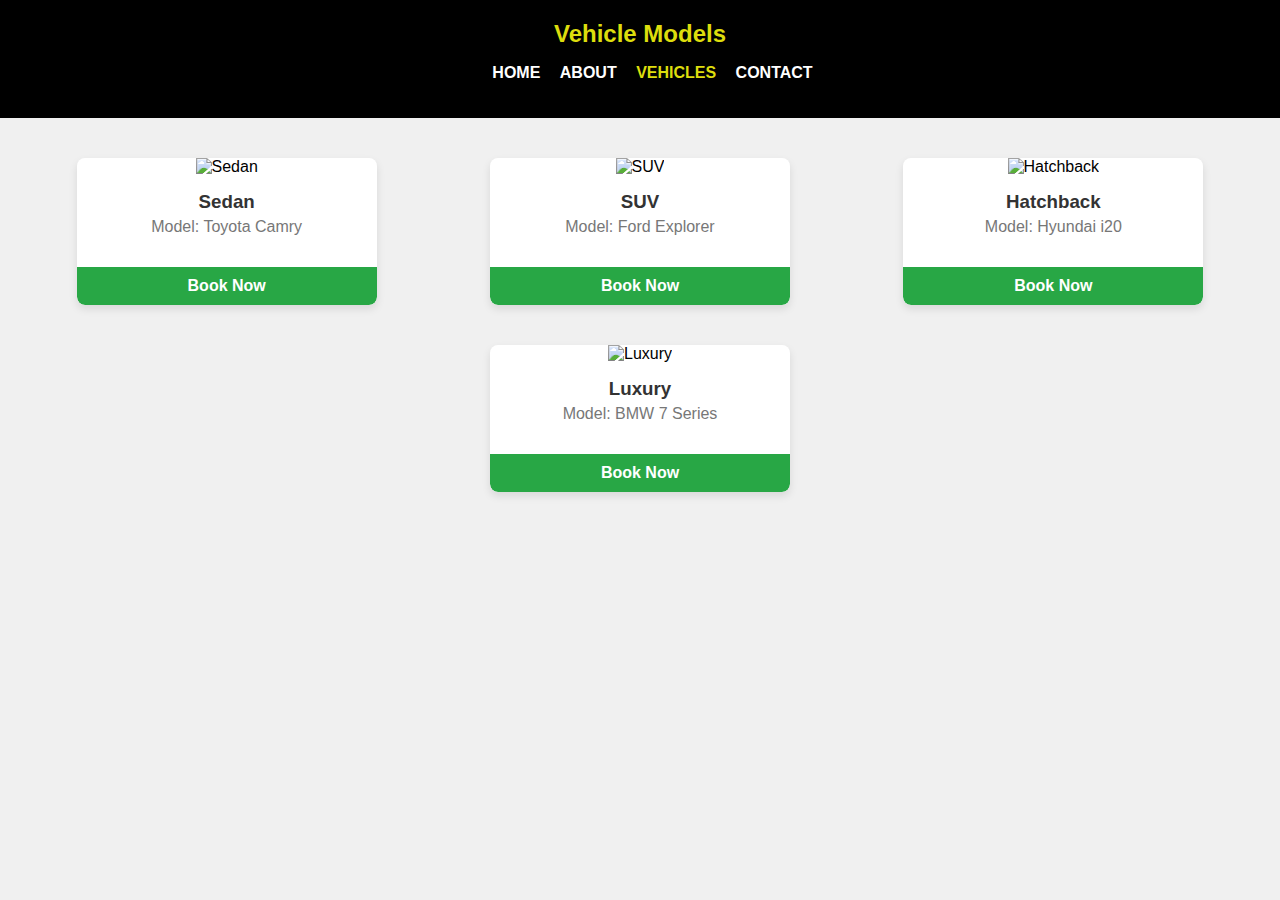
==== vehicle.html @ 7bf3bc72 "Files Added" ====
<!DOCTYPE html>
<html lang="en">
<head>
    <meta charset="UTF-8">
    <meta name="viewport" content="width=device-width, initial-scale=1.0">
    <title>Cab Booking</title>
    <style>
        body {
            font-family: Arial, sans-serif;
            background-color: #f0f0f0;
            margin: 0;
            padding: 0;
        }

        header {
            background-color: black;
            color: rgb(221, 221, 13);
            padding: 20px;
            text-align: center;
        }

        h2 {
            margin: 0;
        }

        header nav ul {
            list-style: none;
        }

        header nav ul li {
            display: inline;
            margin-right: 15px;
        }

        header nav ul li a {
            color: #fff;
            text-decoration: none;
            font-weight: bold;
        }

        header nav ul li a:hover{
            color: rgb(221, 221, 13);
        }

        header nav ul li a.active {
            color: rgb(221, 221, 13);
        }

        .vehicle-container {
            display: flex;
            flex-wrap: wrap;
            justify-content: space-around;
            padding: 20px;
        }

        .vehicle-card {
            background-color: #fff;
            border-radius: 8px;
            box-shadow: 0 4px 8px rgba(0, 0, 0, 0.1);
            margin: 20px;
            width: 300px;
            overflow: hidden;
            text-align: center;
        }

        .vehicle-card img {
            width: 100%;
            height: 200px;
            object-fit: cover;
        }

        .vehicle-info {
            padding: 15px;
        }

        .vehicle-info h3 {
            margin: 0;
            color: #333;
        }

        .vehicle-info p {
            color: #777;
            margin-top: 5px;
        }

        .book-btn {
            display: block;
            width: 100%;
            padding: 10px 0;
            background-color: #28a745;
            color: white;
            text-align: center;
            text-decoration: none;
            font-weight: bold;
            border-bottom-left-radius: 8px;
            border-bottom-right-radius: 8px;
            transition: background-color 0.3s ease;
        }

        .book-btn:hover {
            background-color: #218838;
        }
    </style>
</head>
<body>

<header>
    <h2>Vehicle Models</h2>
    <nav>
        <ul>
            <li><a href="index.html">HOME</a></li>
            <li><a href="about.html">ABOUT</a></li>
            <li><a href="vehicle.html" class="active">VEHICLES</a></li>
            <li><a href="contact.html">CONTACT</a></li>
        </ul>
    </nav>
</header>

<div class="vehicle-container">
    <!-- Vehicle 1 -->
    <div class="vehicle-card">
        <img src="https://via.placeholder.com/300x200?text=Sedan" alt="Sedan">
        <div class="vehicle-info">
            <h3>Sedan</h3>
            <p>Model: Toyota Camry</p>
        </div>
        <a href="#" class="book-btn">Book Now</a>
    </div>

    <!-- Vehicle 2 -->
    <div class="vehicle-card">
        <img src="https://via.placeholder.com/300x200?text=SUV" alt="SUV">
        <div class="vehicle-info">
            <h3>SUV</h3>
            <p>Model: Ford Explorer</p>
        </div>
        <a href="#" class="book-btn">Book Now</a>
    </div>

    <!-- Vehicle 3 -->
    <div class="vehicle-card">
        <img src="https://via.placeholder.com/300x200?text=Hatchback" alt="Hatchback">
        <div class="vehicle-info">
            <h3>Hatchback</h3>
            <p>Model: Hyundai i20</p>
        </div>
        <a href="#" class="book-btn">Book Now</a>
    </div>

    <!-- Vehicle 4 -->
    <div class="vehicle-card">
        <img src="https://via.placeholder.com/300x200?text=Luxury" alt="Luxury">
        <div class="vehicle-info">
            <h3>Luxury</h3>
            <p>Model: BMW 7 Series</p>
        </div>
        <a href="#" class="book-btn">Book Now</a>
    </div>
</div>

</body>
</html>
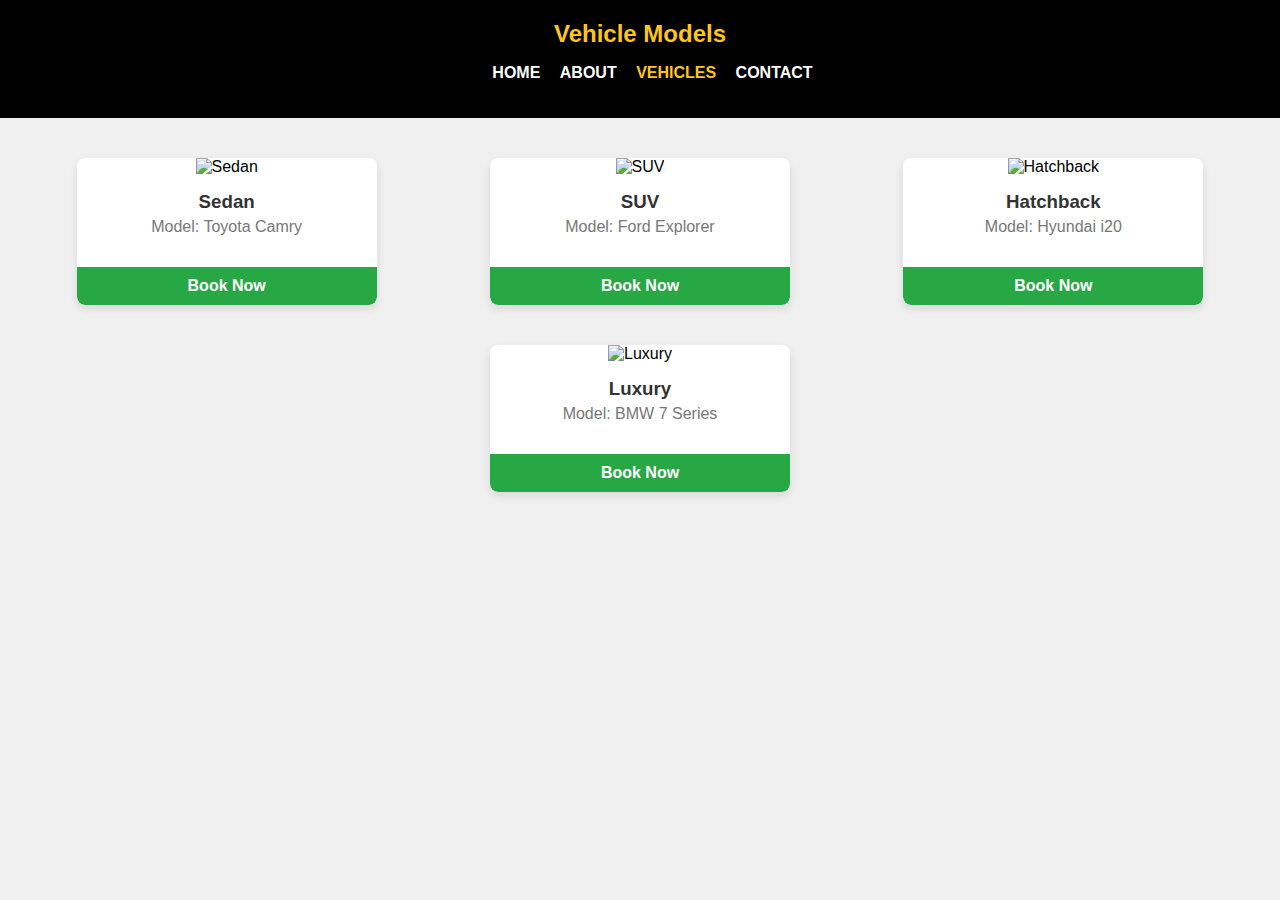
==== commit 042641fe: "js added 60%" ====
--- a/vehicle.html
+++ b/vehicle.html
@@ -14,7 +14,7 @@
 
         header {
             background-color: black;
-            color: rgb(221, 221, 13);
+            color: #ffc61a;
             padding: 20px;
             text-align: center;
         }
@@ -39,11 +39,11 @@
         }
 
         header nav ul li a:hover{
-            color: rgb(221, 221, 13);
+            color: #ffc61a;
         }
 
         header nav ul li a.active {
-            color: rgb(221, 221, 13);
+            color: #ffc61a;
         }
 
         .vehicle-container {
